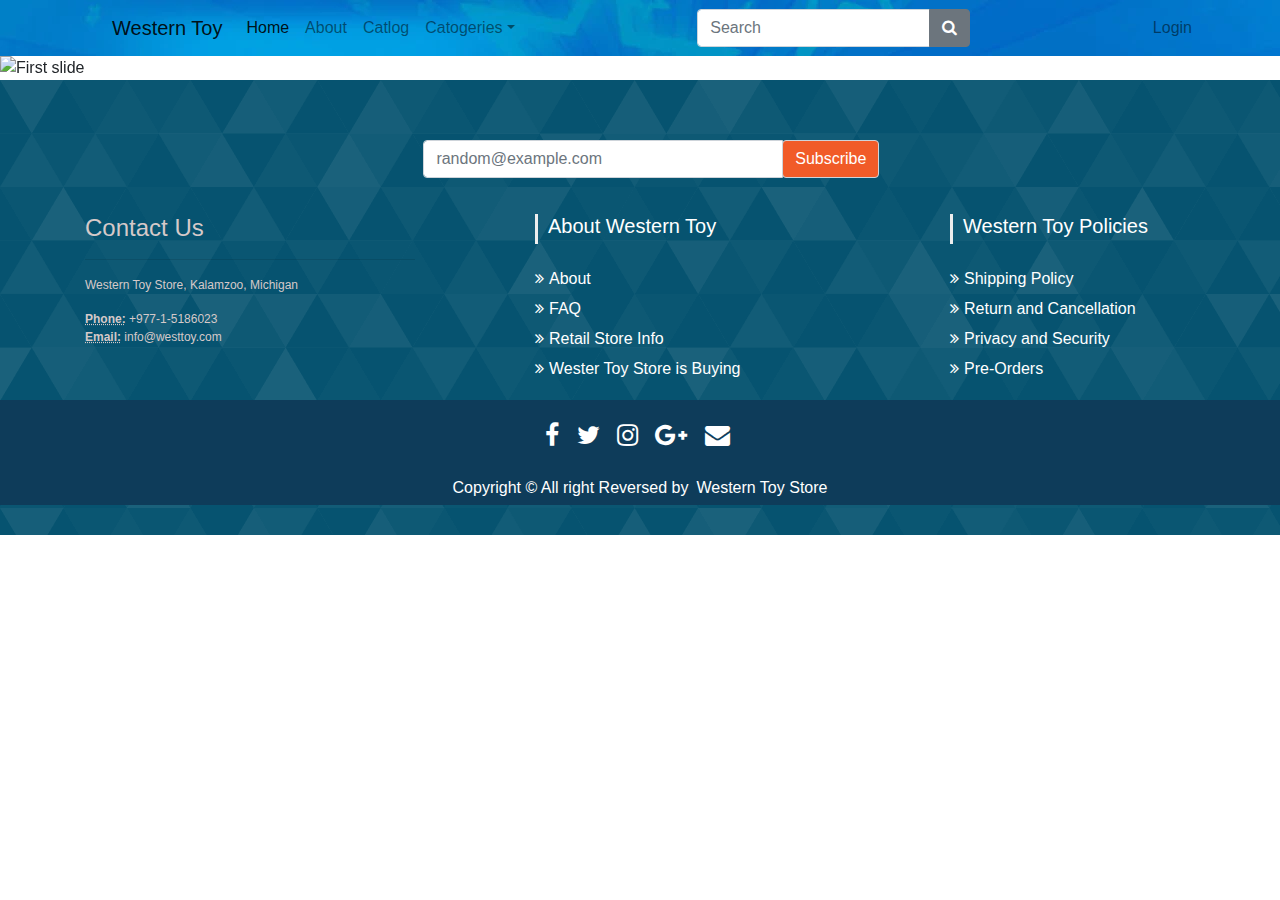
==== index.html @ 8192827e "First_fix" ====
<!DOCTYPE html>
<html>

<head>
	<title></title>
	<meta charset="utf-8">
	<meta name="viewport" content="width=device-width, initial-scale=1">
	<link rel="stylesheet" href="main.css">
	<link rel="stylesheet" href="Add_ons/bootstrap_4_0/css/bootstrap.min.css">
	<link href="https://stackpath.bootstrapcdn.com/font-awesome/4.7.0/css/font-awesome.min.css" rel="stylesheet" integrity="sha384-wvfXpqpZZVQGK6TAh5PVlGOfQNHSoD2xbE+QkPxCAFlNEevoEH3Sl0sibVcOQVnN" crossorigin="anonymous">

</head>

<body>
	<nav class="navbar navbar-expand-md navbar-light bg-light">
	    <a href="#" class="navbar-brand">Western Toy</a>
	    <button type="button" class="navbar-toggler" data-toggle="collapse" data-target="#navbarCollapse">
	        <span class="navbar-toggler-icon"></span>
	    </button>

	    <div class="collapse navbar-collapse justify-content-between" id="navbarCollapse">
	        <div class="navbar-nav">
	            <a href="#" class="nav-item nav-link active">Home</a>
	            <a href="#" class="nav-item nav-link">About</a>
	            <a href="#" class="nav-item nav-link">Catlog</a>
	            <div class="nav-item dropdown">
	                <a href="#" class="nav-link dropdown-toggle" data-toggle="dropdown">Catogeries</a>
	                <div class="dropdown-menu">
	                    <a href="#" class="dropdown-item">Action Figures and Accessories</a>
	                    <a href="#" class="dropdown-item">Arts and Crafts</a>
	                    <a href="#" class="dropdown-item">Outdoor Toys</a>
	                    <a href="#" class="dropdown-item">Puzzels</a>
	                </div>
	            </div>
	        </div>
	        <form class="form-inline">
	            <div class="input-group">                    
	                <input type="text" class="form-control" placeholder="Search">
	                <div class="input-group-append">
	                    <button type="button" class="btn btn-secondary"><i class="fa fa-search"></i></button>
	                </div>
	            </div>
	        </form>
	        <div class="navbar-nav">
	            <a href="#" class="nav-item nav-link">Login</a>
	        </div>
	    </div>
	</nav>

	<div id="carouselExampleControls" class="carousel slide" data-ride="carousel">
	  <div class="carousel-inner">
	    <div class="carousel-item active">
	      <img class="d-block w-100" src="..." alt="First slide">
	    </div>
	    <div class="carousel-item">
	      <img class="d-block w-100" src="..." alt="Second slide">
	    </div>
	    <div class="carousel-item">
	      <img class="d-block w-100" src="..." alt="Third slide">
	    </div>
	  </div>
	  <a class="carousel-control-prev" href="#carouselExampleControls" role="button" data-slide="prev">
	    <span class="carousel-control-prev-icon" aria-hidden="true"></span>
	    <span class="sr-only">Previous</span>
	  </a>
	  <a class="carousel-control-next" href="#carouselExampleControls" role="button" data-slide="next">
	    <span class="carousel-control-next-icon" aria-hidden="true"></span>
	    <span class="sr-only">Next</span>
	  </a>
	</div>



	<section id="footer">
      <div class="container">
      <div class="row" style="margin-bottom: 20px;" >
          <div class="input-group mb-3" style="width: 40%; margin-left: 31%;">
            <input type="text" class="form-control" placeholder="random@example.com" aria-label="Recipient's username" aria-describedby="basic-addon2">
            <div class="input-group-append">
              <a href="javascript:void(0);" style="text-decoration: none;"><span class="input-group-text" id="basic-addon2" style="background-color: #f15b28; color: white;">Subscribe</span></a>
            </div>
          </div>
        </div>

        <div class="row text-center text-xs-center text-sm-left text-md-left">

          <div class="col-xs-12 col-sm-4 col-md-4">
            <div class="col_one_third">
                <div class="widget clearfix">
                    <h4>Contact Us</h4>
                    <hr>
                    <div>
                      <address>Western Toy Store, Kalamzoo, Michigan</address>
                      <abbr title="Phone Number"><strong>Phone:</strong></abbr>
                      +977-1-5186023                        <br>
                      <abbr title="Email Address"><strong>Email:</strong></abbr>
                      info@westtoy.com                    
                    </div>
                </div>

            </div>
          </div>
          <div class="col-xs-12 col-sm-4 col-md-4">
            <h5 style="margin-left: 20%;">About Western Toy </h5>
            <ul class="list-unstyled quick-links"style="margin-left: 20%;">
              <li><a href="javascript:void();"><i class="fa fa-angle-double-right"></i>About</a></li>
              <li><a href="javascript:void();"><i class="fa fa-angle-double-right"></i>FAQ</a></li>
              <li><a href="javascript:void();"><i class="fa fa-angle-double-right"></i>Retail Store Info</a></li>
              <li><a href="javascript:void();"><i class="fa fa-angle-double-right"></i>Wester Toy Store is Buying</a></li>
            </ul>
          </div>


          <div class="col-xs-12 col-sm-4 col-md-4" >
            <h5 style="margin-left: 30%;">Western Toy Policies</h5>
            <ul class="list-unstyled quick-links" style="margin-left: 30%;">
              <li><a href="javascript:void();"><i class="fa fa-angle-double-right"></i>Shipping Policy</a></li>
              <li><a href="javascript:void();"><i class="fa fa-angle-double-right"></i>Return and Cancellation</a></li>
              <li><a href="javascript:void();"><i class="fa fa-angle-double-right"></i>Privacy and Security</a></li>
              <li><a href="javascript:void();"><i class="fa fa-angle-double-right"></i>Pre-Orders</a></li>
            </ul>
          </div>

        </div>
      </div>
      <div class="Footer-logo">
          <div class="row">
            <div class="col-xs-12 col-sm-12 col-md-12 mt-2 mt-sm-5" style="margin-top: 20px !important;">
              <ul class="list-unstyled list-inline social text-center">
                <li class="list-inline-item"><a href="javascript:void();"><i class="fa fa-facebook"></i></a></li>
                <li class="list-inline-item"><a href="javascript:void();"><i class="fa fa-twitter"></i></a></li>
                <li class="list-inline-item"><a href="javascript:void();"><i class="fa fa-instagram"></i></a></li>
                <li class="list-inline-item"><a href="javascript:void();"><i class="fa fa-google-plus"></i></a></li>
                <li class="list-inline-item"><a href="javascript:void();" target="_blank"><i class="fa fa-envelope"></i></a></li>
              </ul>
            </div>
          </div>  

          <div class="row">
            <div class="col-xs-12 col-sm-12 col-md-12 mt-2 mt-sm-2 text-center text-white">
              <p class="h6">Copyright &copy All right Reversed by<a class="text-green ml-2" href="#" target="_blank">Western Toy Store </a></p>
            </div>
          </div>  
      </div>
    </section>

	<script src="Add_ons/bootstrap_4_0/jquery/jquery.min.js"></script>
	<script src="Add_ons/bootstrap_4_0/js/bootstrap.min.js"></script>
	<script src="main.js"></script>
</body>

</html>
---- main.css ----
.body{
	margin-left: : 5em;
	padding-left: : 5em;

}

.navbar{
	background-image: url("img/header.webp");
	padding-left: 7em !important;
	padding-right: 5em !important;
}

#Searchp:hover{
	color: #fff;
    background-color: blue !important;
    border-color: blue !important;
}



/* Footer */
/*@import url('https://maxcdn.bootstrapcdn.com/font-awesome/4.7.0/css/font-awesome.min.css');*/
section {
    padding: 60px 0 30px 0;

}

section .section-title {
    text-align: center;
    color: #007b5e;
    margin-bottom: 50px;
    text-transform: uppercase;
}
#footer {
    /*background: #114b71 !important;*/
    background-image: url("img/formbg.gif") !important ;
}
#footer h5{
  padding-left: 10px;
  border-left: 3px solid #eeeeee;
  padding-bottom: 6px;
  margin-bottom: 20px;
  color:#ffffff;
}
#footer a {
    color: #ffffff;
    text-decoration: none !important;
    background-color: transparent;
    -webkit-text-decoration-skip: objects;
}
#footer ul.social li{
  padding: 3px 0;
}
#footer ul.social li a i {
  margin-right: 5px;
  font-size:25px;
/*  -webkit-transition: .5s all ease;
  -moz-transition: .5s all ease;*/
  transition: .35s all ease;
}
#footer ul.social li:hover a i {
  font-size:30px;
  margin-top:-10px;
}
#footer ul.social li a,
#footer ul.quick-links li a{
  color:#ffffff;
}
#footer ul.social li a:hover{
  color:#eeeeee;
}
#footer ul.quick-links li{
  padding: 3px 0;
  -webkit-transition: .5s all ease;
  -moz-transition: .5s all ease;
  transition: .5s all ease;
}
#footer ul.quick-links li:hover{
  padding: 3px 0;
  margin-left:5px;
  font-weight:700;
}
#footer ul.quick-links li a i{
  margin-right: 5px;
}
#footer ul.quick-links li:hover a i {
    font-weight: 700;
}

@media (max-width:767px){
  #footer h5 {
    padding-left: 0;
    border-left: transparent;
    padding-bottom: 0px;
    margin-bottom: 10px;
}
}

.col_one_third{
  margin-right: 20px;
  color: #d5c9c9;
  font-size: 12px;
}

.Footer-logo{
  background-color: #0e3c5a;
}


.footer > h4 {
    margin-bottom: 25px;
    font-size: 15px;
    font-weight: 600;
    letter-spacing: 2px;
    text-transform: uppercase;
    color: #fff;
}

/* END FOOTER*/
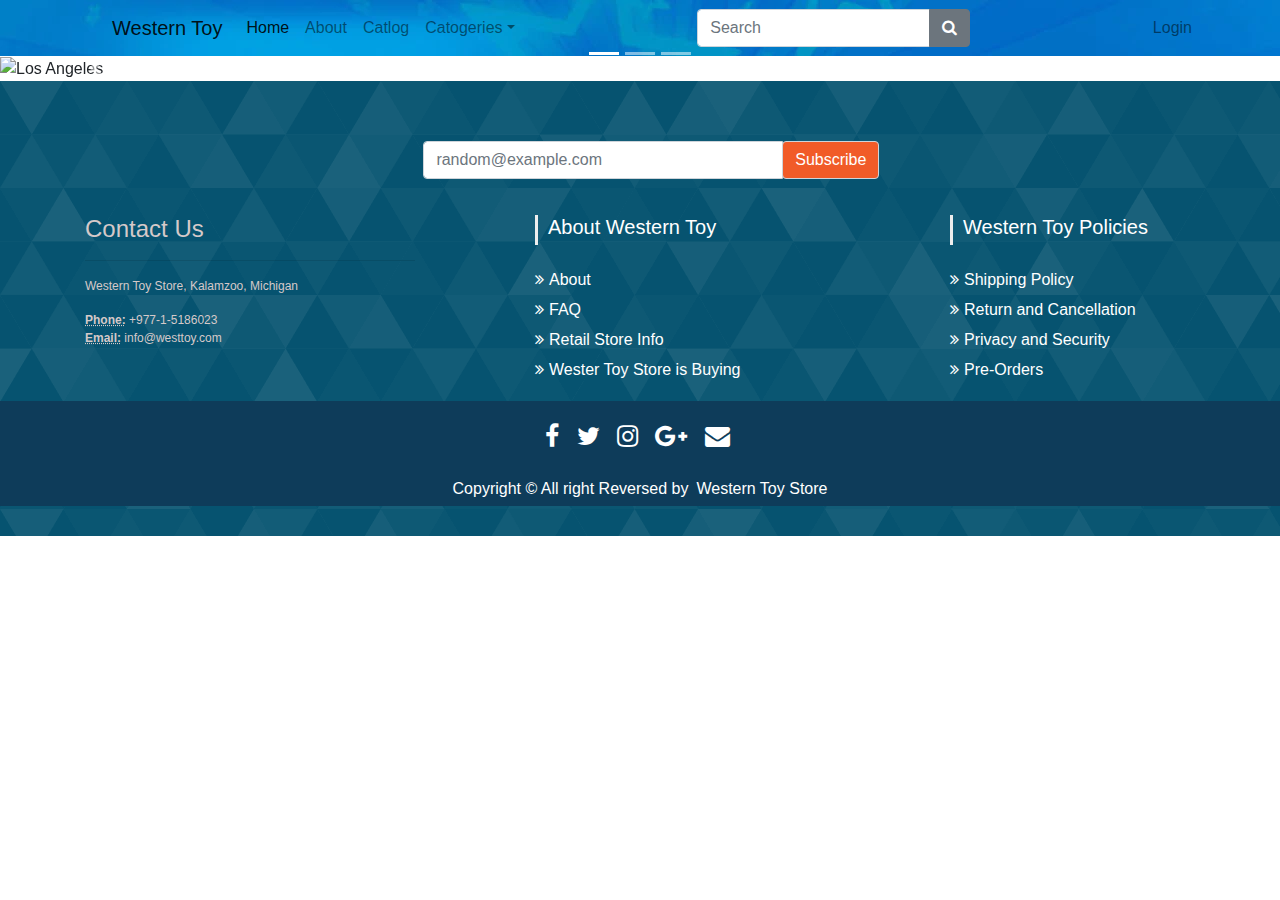
==== commit 5d71872e: "bgfix" ====
--- a/index.html
+++ b/index.html
@@ -7,11 +7,13 @@
 	<meta name="viewport" content="width=device-width, initial-scale=1">
 	<link rel="stylesheet" href="main.css">
 	<link rel="stylesheet" href="Add_ons/bootstrap_4_0/css/bootstrap.min.css">
+	<script src="https://cdnjs.cloudflare.com/ajax/libs/popper.js/1.14.7/umd/popper.min.js"></script>
 	<link href="https://stackpath.bootstrapcdn.com/font-awesome/4.7.0/css/font-awesome.min.css" rel="stylesheet" integrity="sha384-wvfXpqpZZVQGK6TAh5PVlGOfQNHSoD2xbE+QkPxCAFlNEevoEH3Sl0sibVcOQVnN" crossorigin="anonymous">
 
 </head>
 
 <body>
+	<!--Nav bar begin-->
 	<nav class="navbar navbar-expand-md navbar-light bg-light">
 	    <a href="#" class="navbar-brand">Western Toy</a>
 	    <button type="button" class="navbar-toggler" data-toggle="collapse" data-target="#navbarCollapse">
@@ -47,30 +49,45 @@
 	    </div>
 	</nav>
 
-	<div id="carouselExampleControls" class="carousel slide" data-ride="carousel">
+	<!--Nav bar END-->
+
+	<!-- Carousel BEGIN -->
+
+	<div id="demo" class="carousel slide" data-ride="carousel">
+
+	  <!-- Indicators -->
+	  <ul class="carousel-indicators">
+	    <li data-target="#demo" data-slide-to="0" class="active"></li>
+	    <li data-target="#demo" data-slide-to="1"></li>
+	    <li data-target="#demo" data-slide-to="2"></li>
+	  </ul>
+	  
+	  <!-- The slideshow -->
 	  <div class="carousel-inner">
 	    <div class="carousel-item active">
-	      <img class="d-block w-100" src="..." alt="First slide">
+	      <img src="img/crou_toy1.jpg" alt="Los Angeles" width="1100" height="500">
 	    </div>
 	    <div class="carousel-item">
-	      <img class="d-block w-100" src="..." alt="Second slide">
+	      <img src="img/crou_toy2.jpg" alt="Chicago" width="1100" height="500">
 	    </div>
 	    <div class="carousel-item">
-	      <img class="d-block w-100" src="..." alt="Third slide">
+	      <img src="img/crou_toy3.jpg" alt="New York" width="1100" height="500">
 	    </div>
 	  </div>
-	  <a class="carousel-control-prev" href="#carouselExampleControls" role="button" data-slide="prev">
-	    <span class="carousel-control-prev-icon" aria-hidden="true"></span>
-	    <span class="sr-only">Previous</span>
+	  
+	  <!-- Left and right controls -->
+	  <a class="carousel-control-prev" href="#demo" data-slide="prev">
+	    <span class="carousel-control-prev-icon"></span>
 	  </a>
-	  <a class="carousel-control-next" href="#carouselExampleControls" role="button" data-slide="next">
-	    <span class="carousel-control-next-icon" aria-hidden="true"></span>
-	    <span class="sr-only">Next</span>
+	  <a class="carousel-control-next" href="#demo" data-slide="next">
+	    <span class="carousel-control-next-icon"></span>
 	  </a>
 	</div>
 
+	<!-- Carousel END -->
 
 
+	<!--Footer begin-->
 	<section id="footer">
       <div class="container">
       <div class="row" style="margin-bottom: 20px;" >
@@ -144,6 +161,9 @@
       </div>
     </section>
 
+    <!-- Footer END -->
+    <!-- -->
+
 	<script src="Add_ons/bootstrap_4_0/jquery/jquery.min.js"></script>
 	<script src="Add_ons/bootstrap_4_0/js/bootstrap.min.js"></script>
 	<script src="main.js"></script>
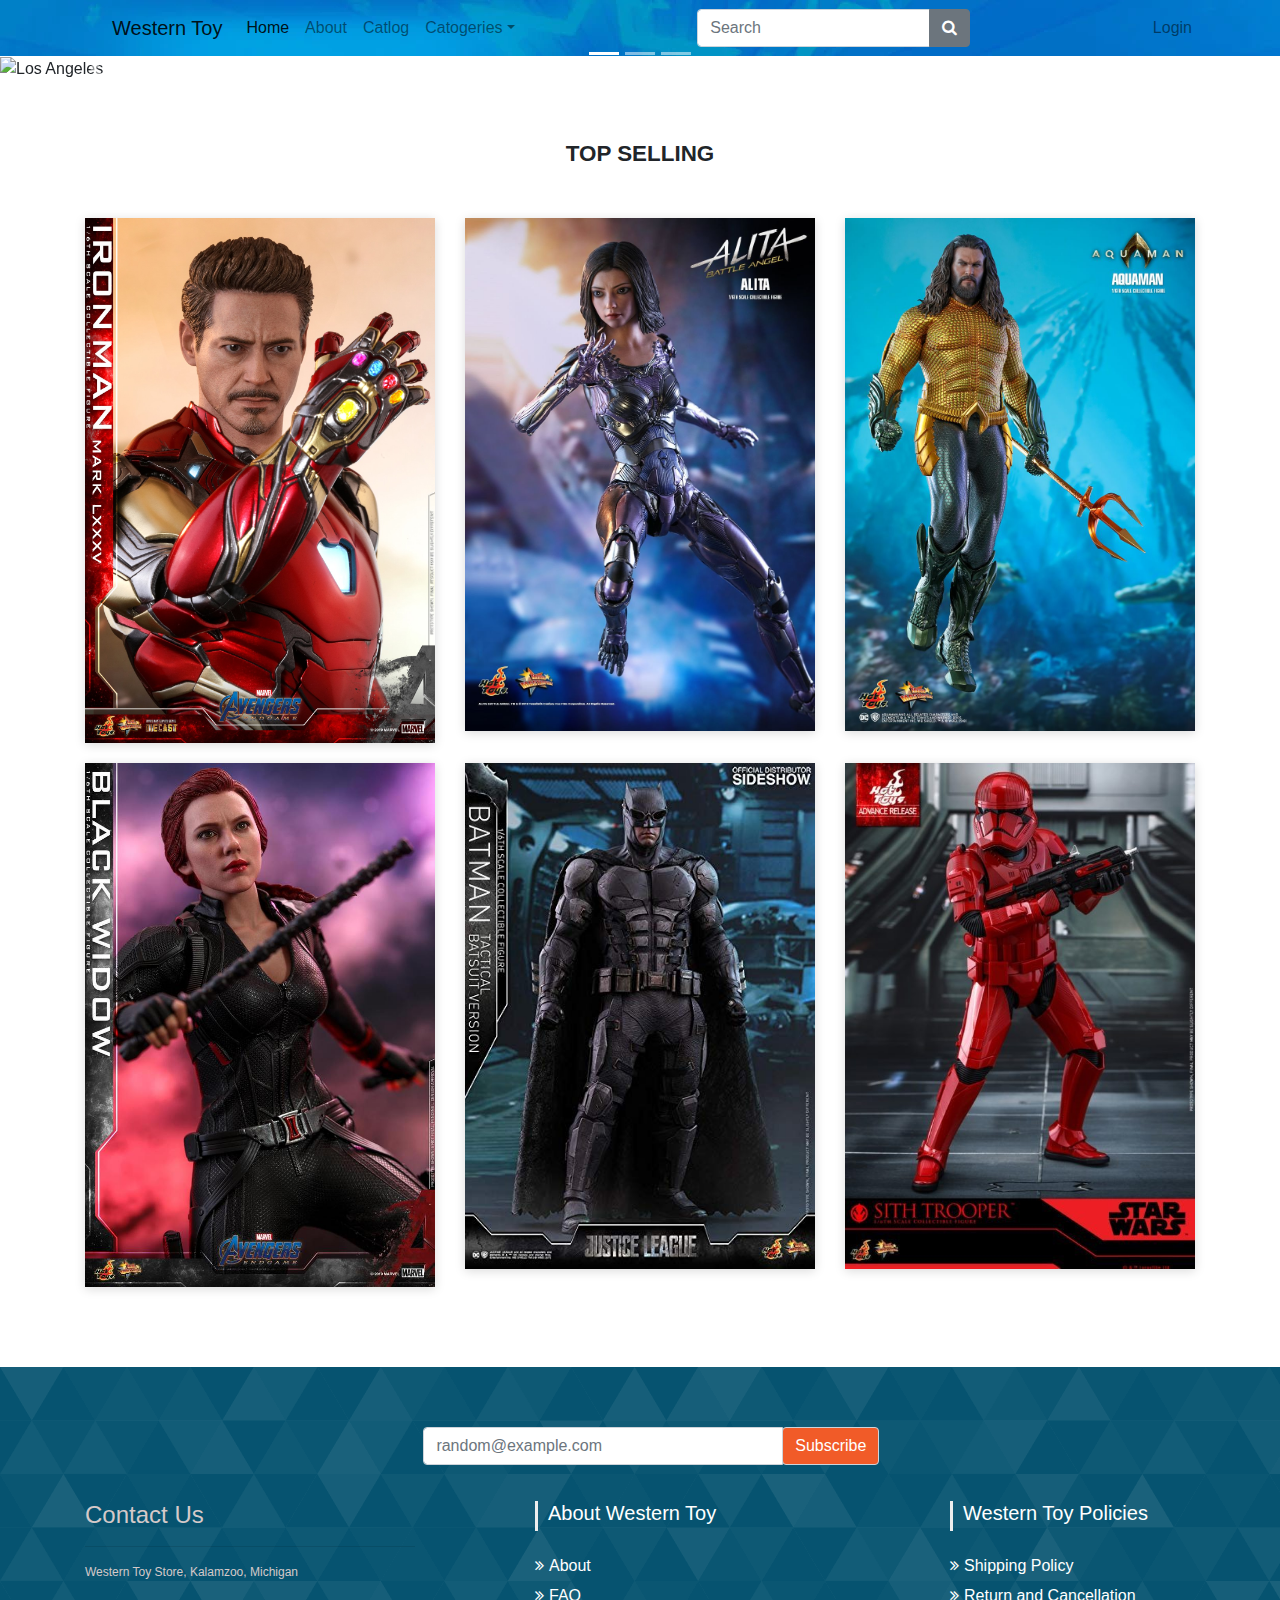
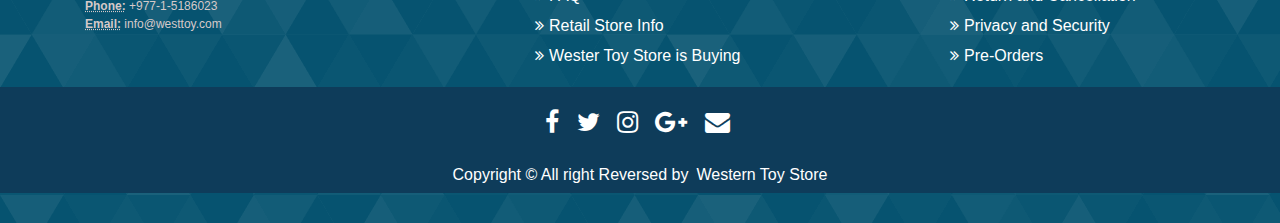
==== commit 5fd4bc20: "Checkout" ====
--- a/index.html
+++ b/index.html
@@ -53,38 +53,89 @@
 
 	<!-- Carousel BEGIN -->
 
-	<div id="demo" class="carousel slide" data-ride="carousel">
+	<div id="crou_main" class="carousel slide" data-ride="carousel">
 
 	  <!-- Indicators -->
 	  <ul class="carousel-indicators">
-	    <li data-target="#demo" data-slide-to="0" class="active"></li>
-	    <li data-target="#demo" data-slide-to="1"></li>
-	    <li data-target="#demo" data-slide-to="2"></li>
+	    <li data-target="#crou_main" data-slide-to="0" class="active"></li>
+	    <li data-target="#crou_main" data-slide-to="1"></li>
+	    <li data-target="#crou_main" data-slide-to="2"></li>
 	  </ul>
 	  
 	  <!-- The slideshow -->
 	  <div class="carousel-inner">
 	    <div class="carousel-item active">
-	      <img src="img/crou_toy1.jpg" alt="Los Angeles" width="1100" height="500">
+	      <img src="img/crou_toy1.jpg" alt="Los Angeles">
 	    </div>
 	    <div class="carousel-item">
-	      <img src="img/crou_toy2.jpg" alt="Chicago" width="1100" height="500">
+	      <img src="img/crou_toy2.jpg" alt="Chicago">
 	    </div>
 	    <div class="carousel-item">
-	      <img src="img/crou_toy3.jpg" alt="New York" width="1100" height="500">
+	      <img src="img/crou_toy3.jpg" alt="New York" >
 	    </div>
 	  </div>
 	  
 	  <!-- Left and right controls -->
-	  <a class="carousel-control-prev" href="#demo" data-slide="prev">
+	  <a class="carousel-control-prev" href="#crou_main" data-slide="prev">
 	    <span class="carousel-control-prev-icon"></span>
 	  </a>
-	  <a class="carousel-control-next" href="#demo" data-slide="next">
+	  <a class="carousel-control-next" href="#crou_main" data-slide="next">
 	    <span class="carousel-control-next-icon"></span>
 	  </a>
 	</div>
 
 	<!-- Carousel END -->
+
+	<!--lightbox BEGIN -->
+
+	<section class="gallery-block grid-gallery">
+        <div class="container">
+
+            <div class="heading">
+                <h2>TOP SELLING</h2>
+            </div>
+
+            <div class="row">
+                <div class="col-md-6 col-lg-4 item">
+                    <a class="lightbox" href="#">
+                        <img class="img-fluid image scale-on-hover" src="img/image1.jpg">
+                    </a>
+                </div>
+                <div class="col-md-6 col-lg-4 item">
+                    <a class="lightbox" href="#">
+                        <img class="img-fluid image scale-on-hover" src="img/image2.jpg">
+                    </a>
+                </div>
+                <div class="col-md-6 col-lg-4 item">
+                    <a class="lightbox" href="#">
+                        <img class="img-fluid image scale-on-hover" src="img/image3.jpg">
+
+                        <div class="middle">
+				   			            <button type="button" class="btn btn-primary">Buy Now</button>
+					               </div>
+                    </a>
+
+                </div>
+                <div class="col-md-6 col-lg-4 item">
+                    <a class="lightbox" href="#">
+                        <img class="img-fluid image scale-on-hover" src="img/image4.jpg">
+                    </a>
+                </div>
+                <div class="col-md-6 col-lg-4 item">
+                    <a class="lightbox" href="#">
+                        <img class="img-fluid image scale-on-hover" src="img/image5.jpg">
+                    </a>
+                </div>
+                <div class="col-md-6 col-lg-4 item">
+                    <a class="lightbox" href="#">
+                        <img class="img-fluid image scale-on-hover" src="img/image6.jpg">
+                    </a>
+                </div>
+
+            </div>
+        </div>
+	</section>
+	<!--lightbox END -->
 
 
 	<!--Footer begin-->
@@ -120,10 +171,10 @@
           <div class="col-xs-12 col-sm-4 col-md-4">
             <h5 style="margin-left: 20%;">About Western Toy </h5>
             <ul class="list-unstyled quick-links"style="margin-left: 20%;">
-              <li><a href="javascript:void();"><i class="fa fa-angle-double-right"></i>About</a></li>
-              <li><a href="javascript:void();"><i class="fa fa-angle-double-right"></i>FAQ</a></li>
-              <li><a href="javascript:void();"><i class="fa fa-angle-double-right"></i>Retail Store Info</a></li>
-              <li><a href="javascript:void();"><i class="fa fa-angle-double-right"></i>Wester Toy Store is Buying</a></li>
+              <li><a href="#"><i class="fa fa-angle-double-right"></i>About</a></li>
+              <li><a href="#"><i class="fa fa-angle-double-right"></i>FAQ</a></li>
+              <li><a href="#"><i class="fa fa-angle-double-right"></i>Retail Store Info</a></li>
+              <li><a href="#"><i class="fa fa-angle-double-right"></i>Wester Toy Store is Buying</a></li>
             </ul>
           </div>
 
@@ -131,10 +182,10 @@
           <div class="col-xs-12 col-sm-4 col-md-4" >
             <h5 style="margin-left: 30%;">Western Toy Policies</h5>
             <ul class="list-unstyled quick-links" style="margin-left: 30%;">
-              <li><a href="javascript:void();"><i class="fa fa-angle-double-right"></i>Shipping Policy</a></li>
-              <li><a href="javascript:void();"><i class="fa fa-angle-double-right"></i>Return and Cancellation</a></li>
-              <li><a href="javascript:void();"><i class="fa fa-angle-double-right"></i>Privacy and Security</a></li>
-              <li><a href="javascript:void();"><i class="fa fa-angle-double-right"></i>Pre-Orders</a></li>
+              <li><a href="#"><i class="fa fa-angle-double-right"></i>Shipping Policy</a></li>
+              <li><a href="#"><i class="fa fa-angle-double-right"></i>Return and Cancellation</a></li>
+              <li><a href="#"><i class="fa fa-angle-double-right"></i>Privacy and Security</a></li>
+              <li><a href="#"><i class="fa fa-angle-double-right"></i>Pre-Orders</a></li>
             </ul>
           </div>
 
@@ -144,11 +195,11 @@
           <div class="row">
             <div class="col-xs-12 col-sm-12 col-md-12 mt-2 mt-sm-5" style="margin-top: 20px !important;">
               <ul class="list-unstyled list-inline social text-center">
-                <li class="list-inline-item"><a href="javascript:void();"><i class="fa fa-facebook"></i></a></li>
-                <li class="list-inline-item"><a href="javascript:void();"><i class="fa fa-twitter"></i></a></li>
-                <li class="list-inline-item"><a href="javascript:void();"><i class="fa fa-instagram"></i></a></li>
-                <li class="list-inline-item"><a href="javascript:void();"><i class="fa fa-google-plus"></i></a></li>
-                <li class="list-inline-item"><a href="javascript:void();" target="_blank"><i class="fa fa-envelope"></i></a></li>
+                <li class="list-inline-item"><a href="#"><i class="fa fa-facebook"></i></a></li>
+                <li class="list-inline-item"><a href="#"><i class="fa fa-twitter"></i></a></li>
+                <li class="list-inline-item"><a href="#"><i class="fa fa-instagram"></i></a></li>
+                <li class="list-inline-item"><a href="#"><i class="fa fa-google-plus"></i></a></li>
+                <li class="list-inline-item"><a href="#" target="_blank"><i class="fa fa-envelope"></i></a></li>
               </ul>
             </div>
           </div>  
--- a/main.css
+++ b/main.css
@@ -1,6 +1,8 @@
 .body{
-	margin-left: : 5em;
-	padding-left: : 5em;
+	padding-left: 7em !important;
+	padding-right: 5em !important;
+	font-family: "Asap", sans-serif;
+	font-size:16px;
 
 }
 
@@ -16,7 +18,77 @@
     border-color: blue !important;
 }
 
+#crou_main{
+	height: 50%;
+}
 
+.carousel-inner img {
+  width: 100%;
+  height: 100%;
+}
+
+
+/*Lightbox BEGIN */
+
+.gallery-block.grid-gallery{
+  padding-bottom: 60px;
+  padding-top: 60px;
+}
+
+.gallery-block.grid-gallery .heading{
+    margin-bottom: 50px;
+    text-align: center;
+}
+
+.gallery-block.grid-gallery .heading h2{
+    font-weight: bold;
+    font-size: 1.4rem;
+    text-transform: uppercase;
+}
+
+.gallery-block.grid-gallery a:hover img{
+  opacity: 0.3;
+}
+
+
+.middle {
+  transition: .5s ease;
+  opacity: 0;
+  position: absolute;
+  top: 50%;
+  left: 50%;
+  transform: translate(-50%, -50%);
+  -ms-transform: translate(-50%, -50%);
+  text-align: center;
+}
+
+.gallery-block.grid-gallery a:hover .middle{
+  opacity: 1;
+}
+
+
+.gallery-block.grid-gallery .item img{
+  box-shadow: 0px 2px 10px rgba(0, 0, 0, 0.15);
+  transition: 0.4s;
+  backface-visibility: hidden;
+}
+
+.gallery-block.grid-gallery .item{
+  margin-bottom: 20px;
+}
+
+@media (min-width: 576px) {
+
+	.gallery-block.grid-gallery .scale-on-hover:hover{
+		transform: scale(1.05);
+		box-shadow: 0px 10px 10px rgba(0, 0, 0, 0.15) !important;
+	}
+
+
+}
+
+
+/*Lightbox END */
 
 /* Footer */
 /*@import url('https://maxcdn.bootstrapcdn.com/font-awesome/4.7.0/css/font-awesome.min.css');*/
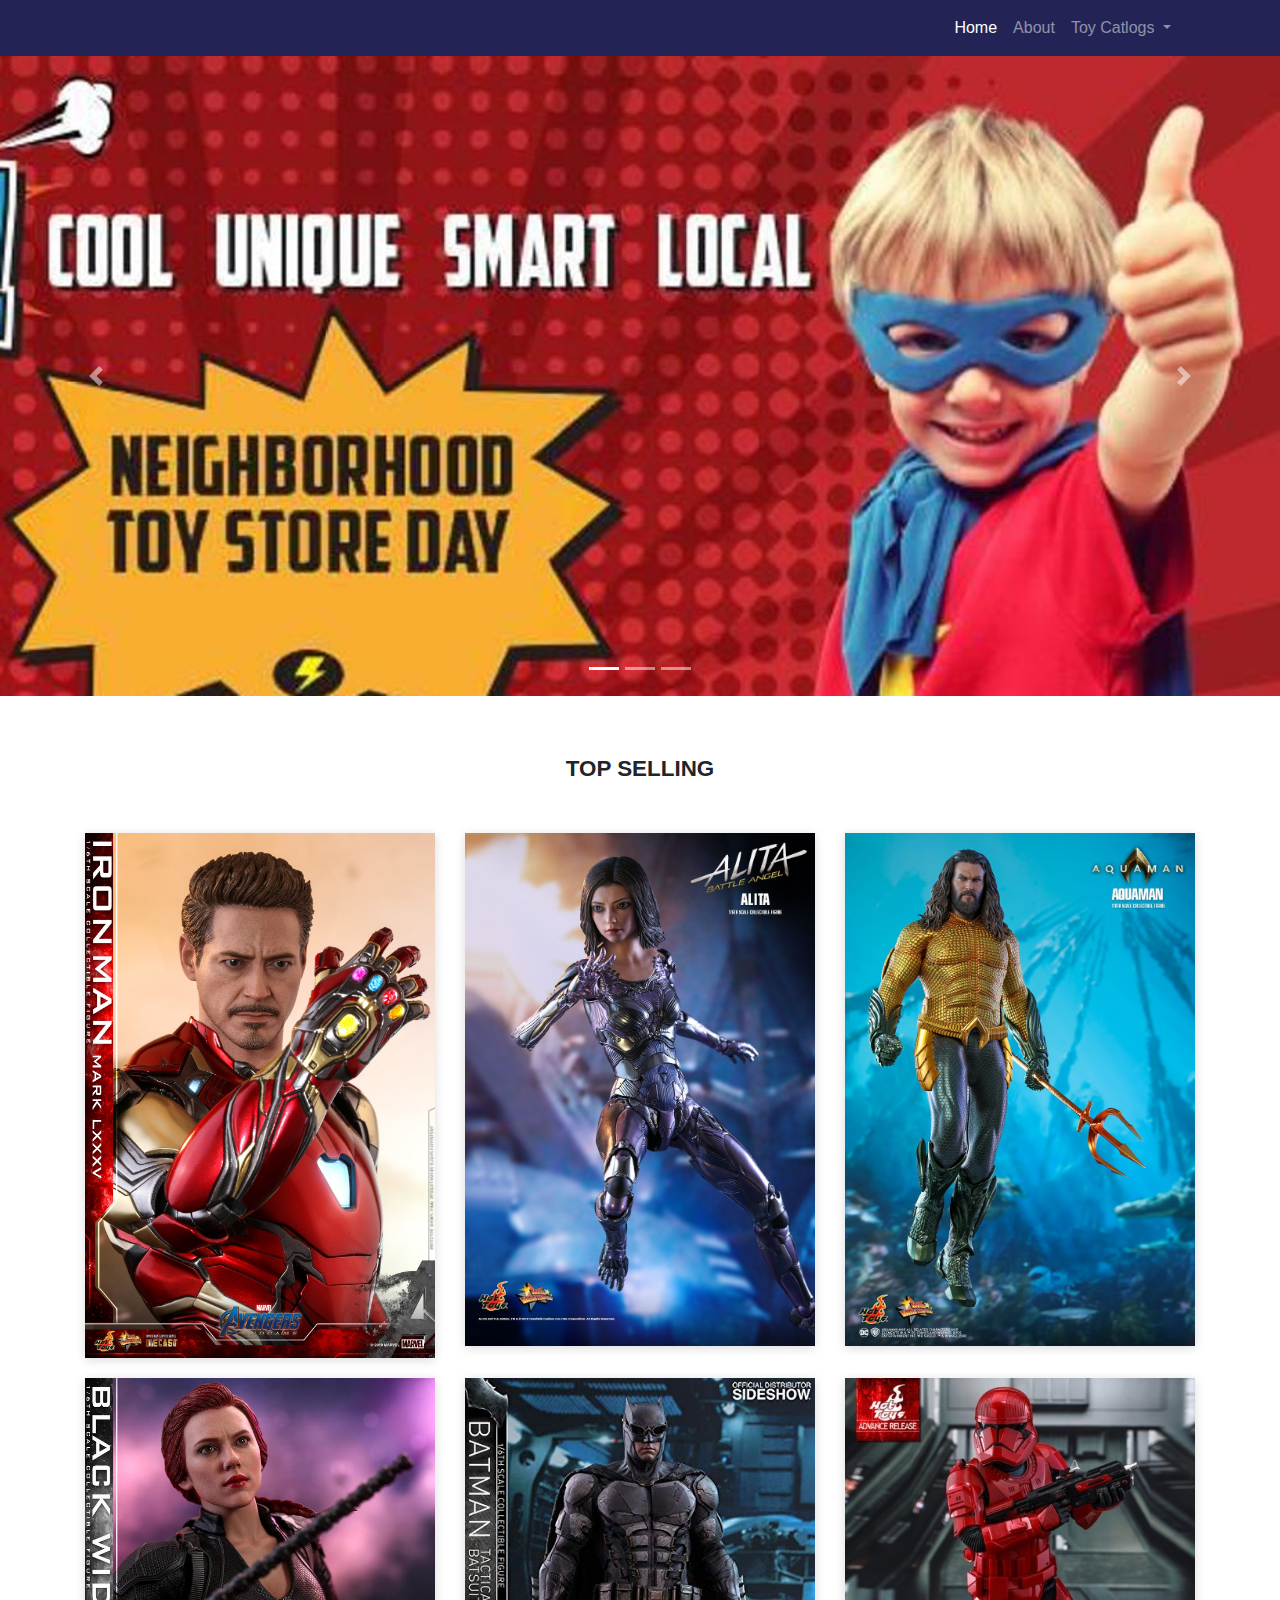
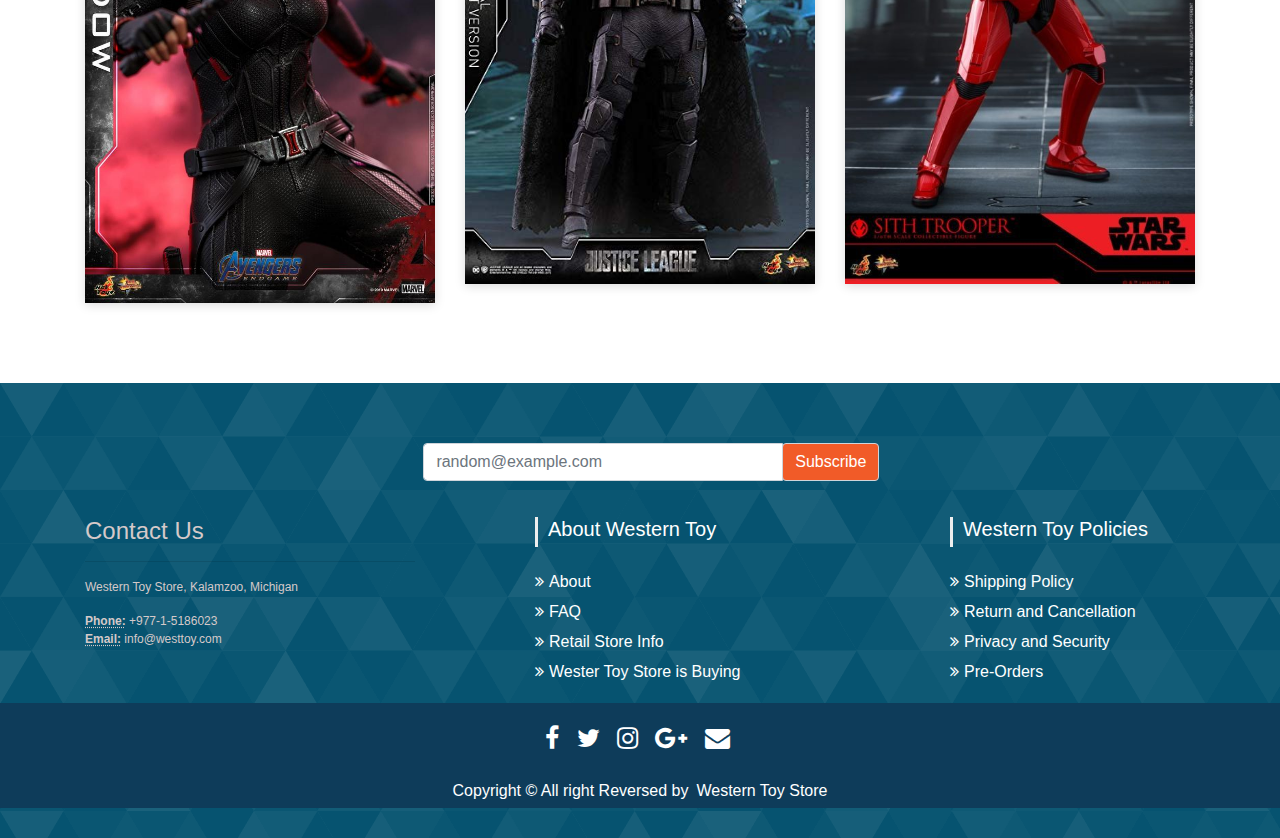
==== commit 95fac120: "nav-cont" ====
--- a/index.html
+++ b/index.html
@@ -14,40 +14,43 @@
 
 <body>
 	<!--Nav bar begin-->
-	<nav class="navbar navbar-expand-md navbar-light bg-light">
-	    <a href="#" class="navbar-brand">Western Toy</a>
-	    <button type="button" class="navbar-toggler" data-toggle="collapse" data-target="#navbarCollapse">
-	        <span class="navbar-toggler-icon"></span>
-	    </button>
-
-	    <div class="collapse navbar-collapse justify-content-between" id="navbarCollapse">
-	        <div class="navbar-nav">
-	            <a href="#" class="nav-item nav-link active">Home</a>
-	            <a href="#" class="nav-item nav-link">About</a>
-	            <a href="#" class="nav-item nav-link">Catlog</a>
-	            <div class="nav-item dropdown">
-	                <a href="#" class="nav-link dropdown-toggle" data-toggle="dropdown">Catogeries</a>
-	                <div class="dropdown-menu">
-	                    <a href="#" class="dropdown-item">Action Figures and Accessories</a>
-	                    <a href="#" class="dropdown-item">Arts and Crafts</a>
-	                    <a href="#" class="dropdown-item">Outdoor Toys</a>
-	                    <a href="#" class="dropdown-item">Puzzels</a>
-	                </div>
-	            </div>
-	        </div>
-	        <form class="form-inline">
-	            <div class="input-group">                    
-	                <input type="text" class="form-control" placeholder="Search">
-	                <div class="input-group-append">
-	                    <button type="button" class="btn btn-secondary"><i class="fa fa-search"></i></button>
-	                </div>
-	            </div>
-	        </form>
-	        <div class="navbar-nav">
-	            <a href="#" class="nav-item nav-link">Login</a>
-	        </div>
-	    </div>
-	</nav>
+	<!-- Navigation -->
+  <nav class="navbar navbar-expand-lg navbar-dark bg-cust static-top">
+    <div class="container">
+      <a class="navbar-brand" href="#">
+            <img src="http://placehold.it/150x50?text=Logo" alt="">
+          </a>
+      <button class="navbar-toggler" type="button" data-toggle="collapse" data-target="#navbarResponsive" aria-controls="navbarResponsive" aria-expanded="false" aria-label="Toggle navigation">
+            <span class="navbar-toggler-icon"></span>
+          </button>
+      <div class="collapse navbar-collapse" id="navbarResponsive">
+        <ul class="navbar-nav ml-auto">
+          <li class="nav-item active">
+            <a class="nav-link" href="#">Home
+                  <span class="sr-only">(current)</span>
+                </a>
+          </li>
+          <li class="nav-item">
+            <a class="nav-link" href="#">About</a>
+          </li>
+
+          <li class="nav-item dropdown">
+            <a class="nav-link dropdown-toggle" href="#" id="navbarDropdown" role="button" data-toggle="dropdown" aria-haspopup="true" aria-expanded="false">
+              Toy Catlogs
+            </a>
+            <div class="dropdown-menu" aria-labelledby="navbarDropdown">
+              <a class="dropdown-item" href="#">Puzzels</a>
+              <a class="dropdown-item" href="#">Action</a>
+            </div>
+          </li>
+
+          <li class="nav-item">
+            <a class="nav-link" href="#"></a>
+          </li>
+        </ul>
+      </div>
+    </div>
+  </nav>
 
 	<!--Nav bar END-->
 
@@ -65,13 +68,13 @@
 	  <!-- The slideshow -->
 	  <div class="carousel-inner">
 	    <div class="carousel-item active">
-	      <img src="img/crou_toy1.jpg" alt="Los Angeles">
+	      <img src="img/main1.jpg" alt="Los Angeles">
 	    </div>
 	    <div class="carousel-item">
-	      <img src="img/crou_toy2.jpg" alt="Chicago">
+	      <img src="img/maiincc.jpg" alt="Chicago">
 	    </div>
 	    <div class="carousel-item">
-	      <img src="img/crou_toy3.jpg" alt="New York" >
+	      <img src="img/covv.jpg" alt="New York" >
 	    </div>
 	  </div>
 	  
@@ -99,11 +102,21 @@
                 <div class="col-md-6 col-lg-4 item">
                     <a class="lightbox" href="#">
                         <img class="img-fluid image scale-on-hover" src="img/image1.jpg">
+
+                        <div class="middle">
+                            <button type="button" class="btn btn-primary">Buy Now</button>
+                         </div>
+
                     </a>
                 </div>
                 <div class="col-md-6 col-lg-4 item">
                     <a class="lightbox" href="#">
                         <img class="img-fluid image scale-on-hover" src="img/image2.jpg">
+
+                        <div class="middle">
+                            <button type="button" class="btn btn-primary">Buy Now</button>
+                         </div>
+
                     </a>
                 </div>
                 <div class="col-md-6 col-lg-4 item">
@@ -118,17 +131,32 @@
                 </div>
                 <div class="col-md-6 col-lg-4 item">
                     <a class="lightbox" href="#">
-                        <img class="img-fluid image scale-on-hover" src="img/image4.jpg">
-                    </a>
-                </div>
-                <div class="col-md-6 col-lg-4 item">
-                    <a class="lightbox" href="#">
-                        <img class="img-fluid image scale-on-hover" src="img/image5.jpg">
-                    </a>
-                </div>
-                <div class="col-md-6 col-lg-4 item">
-                    <a class="lightbox" href="#">
-                        <img class="img-fluid image scale-on-hover" src="img/image6.jpg">
+                        <img class="img-fluid image scale-on-hover" src="img/image4.jpg" alt="">
+
+                        <div class="middle">
+                            <button type="button" class="btn btn-primary">Buy Now</button>
+                         </div>
+
+                    </a>
+                </div>
+                <div class="col-md-6 col-lg-4 item">
+                    <a class="lightbox" href="#">
+                        <img class="img-fluid image scale-on-hover" src="img/image5.jpg" alt="Batman">
+
+                        <div class="middle">
+                            <button type="button" class="btn btn-primary">Buy Now</button>
+                         </div>
+
+                    </a>
+                </div>
+                <div class="col-md-6 col-lg-4 item">
+                    <a class="lightbox" href="#">
+                        <img class="img-fluid image scale-on-hover" src="img/image6.jpg" alt="Star-trooper">
+
+                        <div class="middle">
+                            <button type="button" class="btn btn-primary">Buy Now</button>
+                         </div>
+                        
                     </a>
                 </div>
 
--- a/main.css
+++ b/main.css
@@ -6,11 +6,13 @@
 
 }
 
-.navbar{
-	background-image: url("img/header.webp");
-	padding-left: 7em !important;
-	padding-right: 5em !important;
+/*Nav-bar BEGIN*/
+.bg-cust{
+  background-color: #01013cdd;
 }
+
+
+/*Nav-bar END*/
 
 #Searchp:hover{
 	color: #fff;
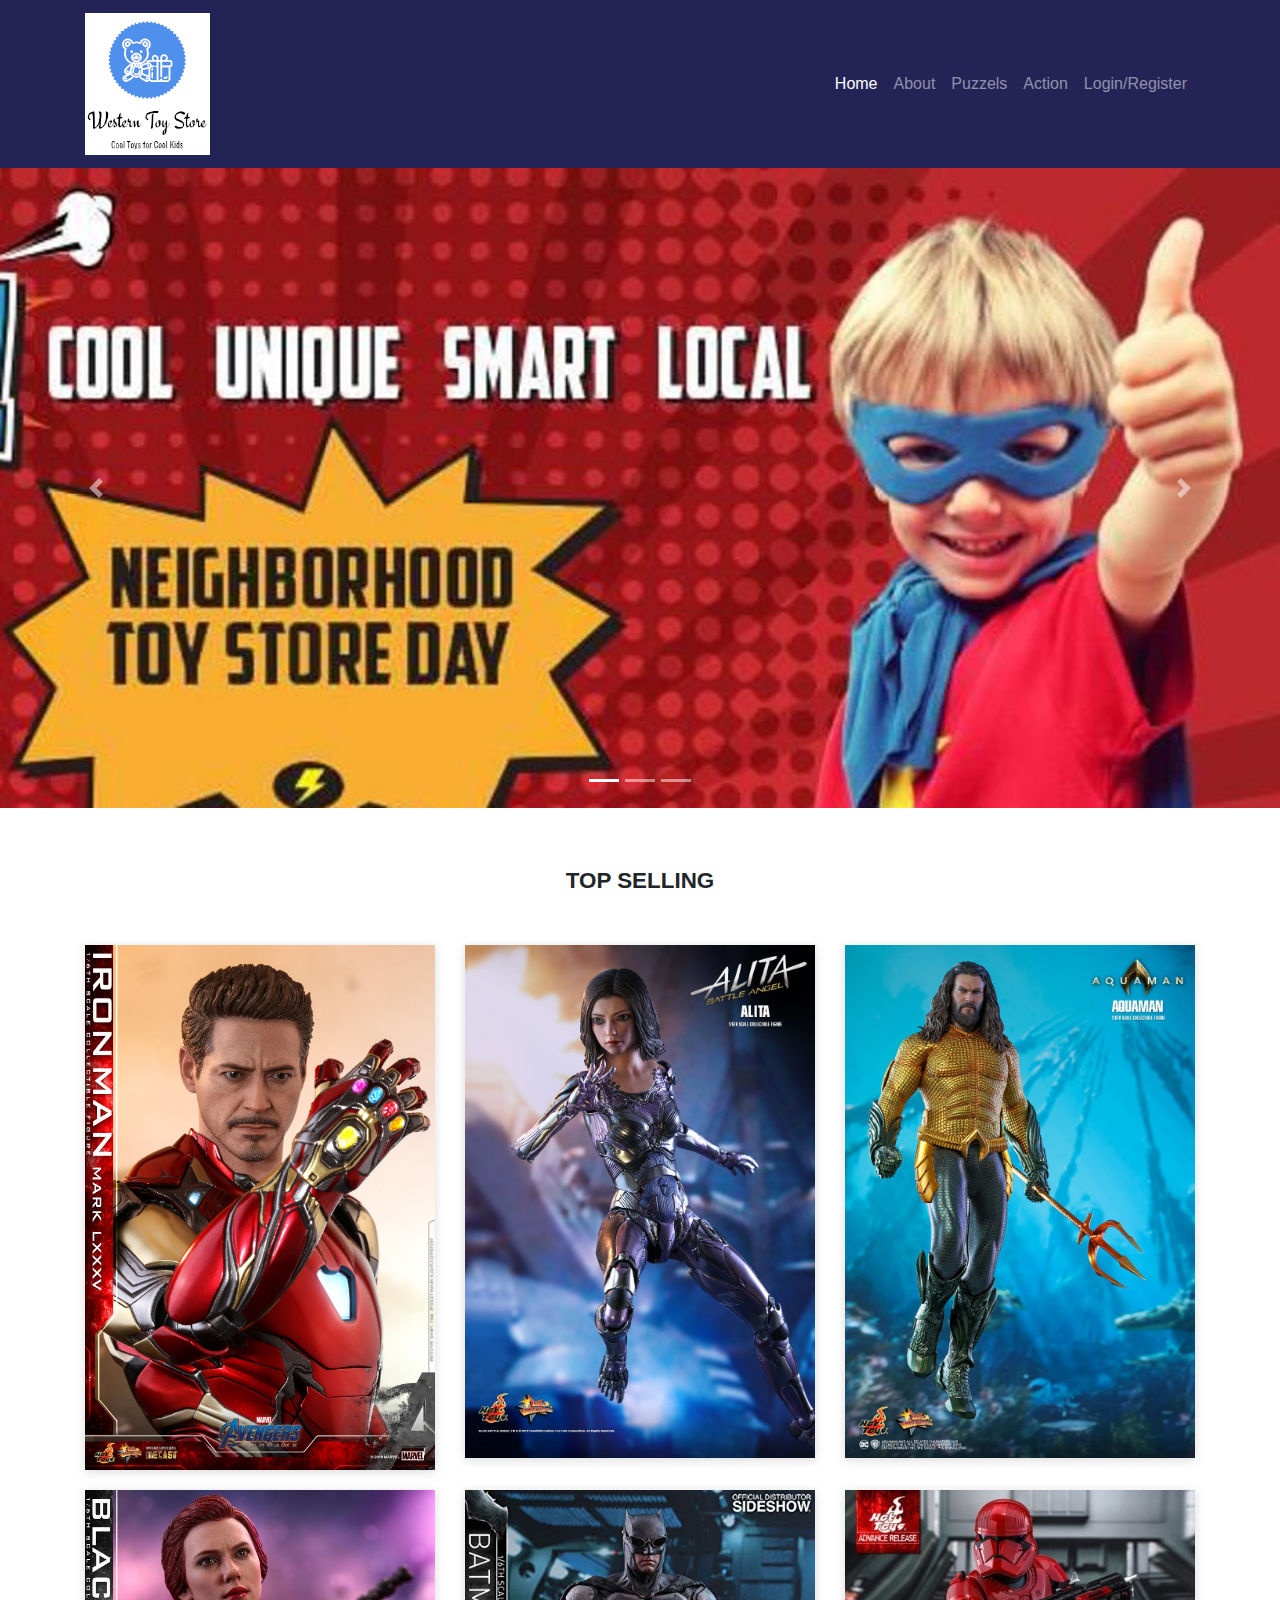
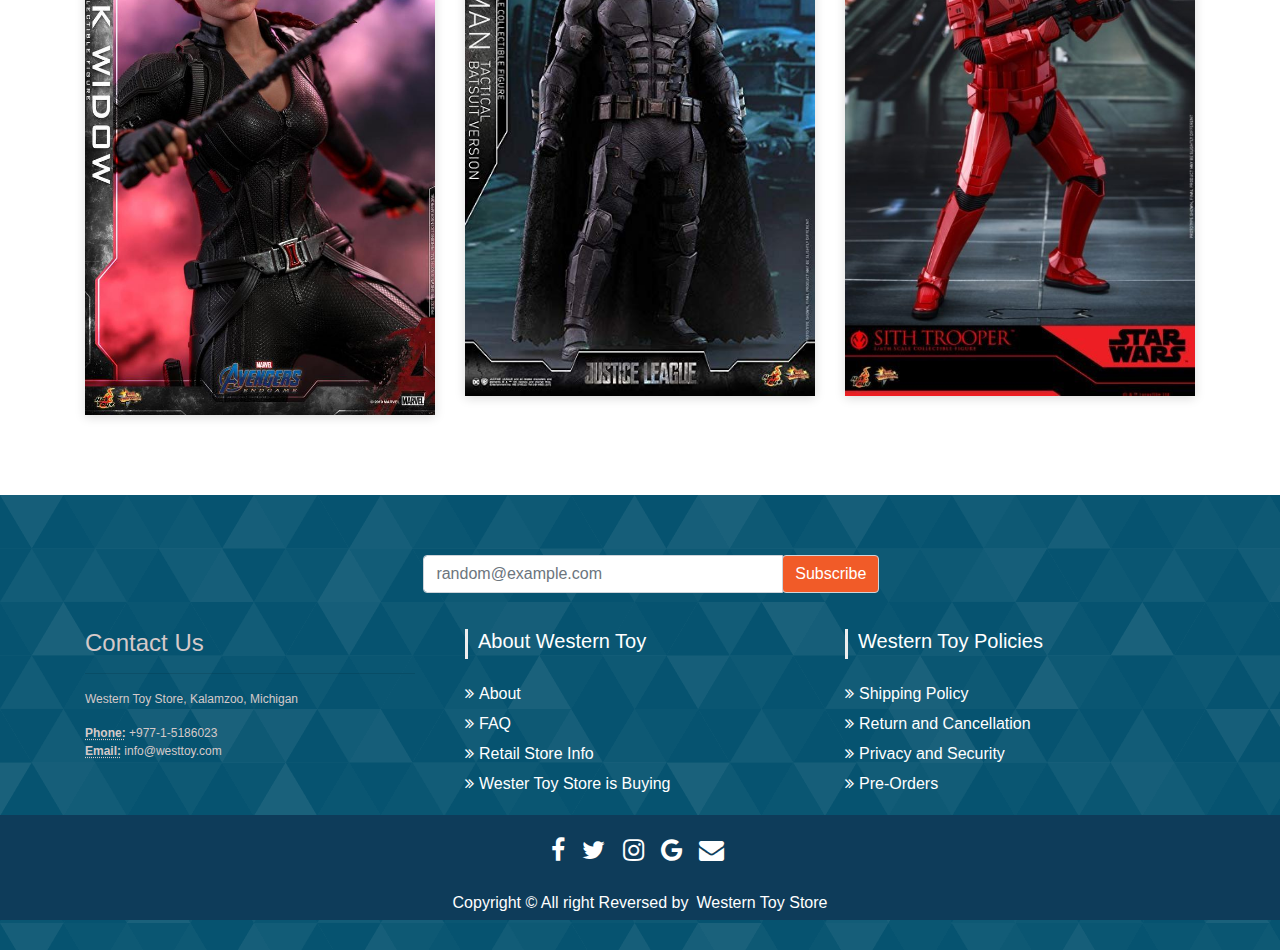
==== commit 8d6654a2: "account" ====
--- a/index.html
+++ b/index.html
@@ -18,34 +18,34 @@
   <nav class="navbar navbar-expand-lg navbar-dark bg-cust static-top">
     <div class="container">
       <a class="navbar-brand" href="#">
-            <img src="http://placehold.it/150x50?text=Logo" alt="">
+            <img src="img/logo.png" alt="logo">
           </a>
       <button class="navbar-toggler" type="button" data-toggle="collapse" data-target="#navbarResponsive" aria-controls="navbarResponsive" aria-expanded="false" aria-label="Toggle navigation">
             <span class="navbar-toggler-icon"></span>
           </button>
       <div class="collapse navbar-collapse" id="navbarResponsive">
         <ul class="navbar-nav ml-auto">
+
           <li class="nav-item active">
             <a class="nav-link" href="#">Home
                   <span class="sr-only">(current)</span>
                 </a>
           </li>
+
           <li class="nav-item">
             <a class="nav-link" href="#">About</a>
           </li>
 
-          <li class="nav-item dropdown">
-            <a class="nav-link dropdown-toggle" href="#" id="navbarDropdown" role="button" data-toggle="dropdown" aria-haspopup="true" aria-expanded="false">
-              Toy Catlogs
-            </a>
-            <div class="dropdown-menu" aria-labelledby="navbarDropdown">
-              <a class="dropdown-item" href="#">Puzzels</a>
-              <a class="dropdown-item" href="#">Action</a>
-            </div>
-          </li>
-
-          <li class="nav-item">
-            <a class="nav-link" href="#"></a>
+          <li class="nav-item">
+            <a class="nav-link" href="#">Puzzels</a>
+          </li>
+
+          <li class="nav-item">
+            <a class="nav-link" href="#">Action</a>
+          </li>
+
+          <li class="nav-item">
+            <a class="nav-link" id="login" href="#">Login/Register</a>
           </li>
         </ul>
       </div>
@@ -196,27 +196,31 @@
 
             </div>
           </div>
-          <div class="col-xs-12 col-sm-4 col-md-4">
-            <h5 style="margin-left: 20%;">About Western Toy </h5>
-            <ul class="list-unstyled quick-links"style="margin-left: 20%;">
+
+          <div class="col-xs-12 col-sm-4 col-md-4" id="break">
+            <div class="in-marg1">
+            <h5 style="">About Western Toy </h5>
+            <ul class="list-unstyled quick-links"style="">
               <li><a href="#"><i class="fa fa-angle-double-right"></i>About</a></li>
               <li><a href="#"><i class="fa fa-angle-double-right"></i>FAQ</a></li>
               <li><a href="#"><i class="fa fa-angle-double-right"></i>Retail Store Info</a></li>
               <li><a href="#"><i class="fa fa-angle-double-right"></i>Wester Toy Store is Buying</a></li>
             </ul>
+            </div>
           </div>
 
 
           <div class="col-xs-12 col-sm-4 col-md-4" >
-            <h5 style="margin-left: 30%;">Western Toy Policies</h5>
-            <ul class="list-unstyled quick-links" style="margin-left: 30%;">
+            <div class="in-marg2">
+            <h5 style="">Western Toy Policies</h5>
+            <ul class="list-unstyled quick-links" style="">
               <li><a href="#"><i class="fa fa-angle-double-right"></i>Shipping Policy</a></li>
               <li><a href="#"><i class="fa fa-angle-double-right"></i>Return and Cancellation</a></li>
               <li><a href="#"><i class="fa fa-angle-double-right"></i>Privacy and Security</a></li>
               <li><a href="#"><i class="fa fa-angle-double-right"></i>Pre-Orders</a></li>
             </ul>
           </div>
-
+          </div>
         </div>
       </div>
       <div class="Footer-logo">
@@ -226,7 +230,7 @@
                 <li class="list-inline-item"><a href="#"><i class="fa fa-facebook"></i></a></li>
                 <li class="list-inline-item"><a href="#"><i class="fa fa-twitter"></i></a></li>
                 <li class="list-inline-item"><a href="#"><i class="fa fa-instagram"></i></a></li>
-                <li class="list-inline-item"><a href="#"><i class="fa fa-google-plus"></i></a></li>
+                <li class="list-inline-item"><a href="#"><i class="fa fa-google"></i></a></li>
                 <li class="list-inline-item"><a href="#" target="_blank"><i class="fa fa-envelope"></i></a></li>
               </ul>
             </div>
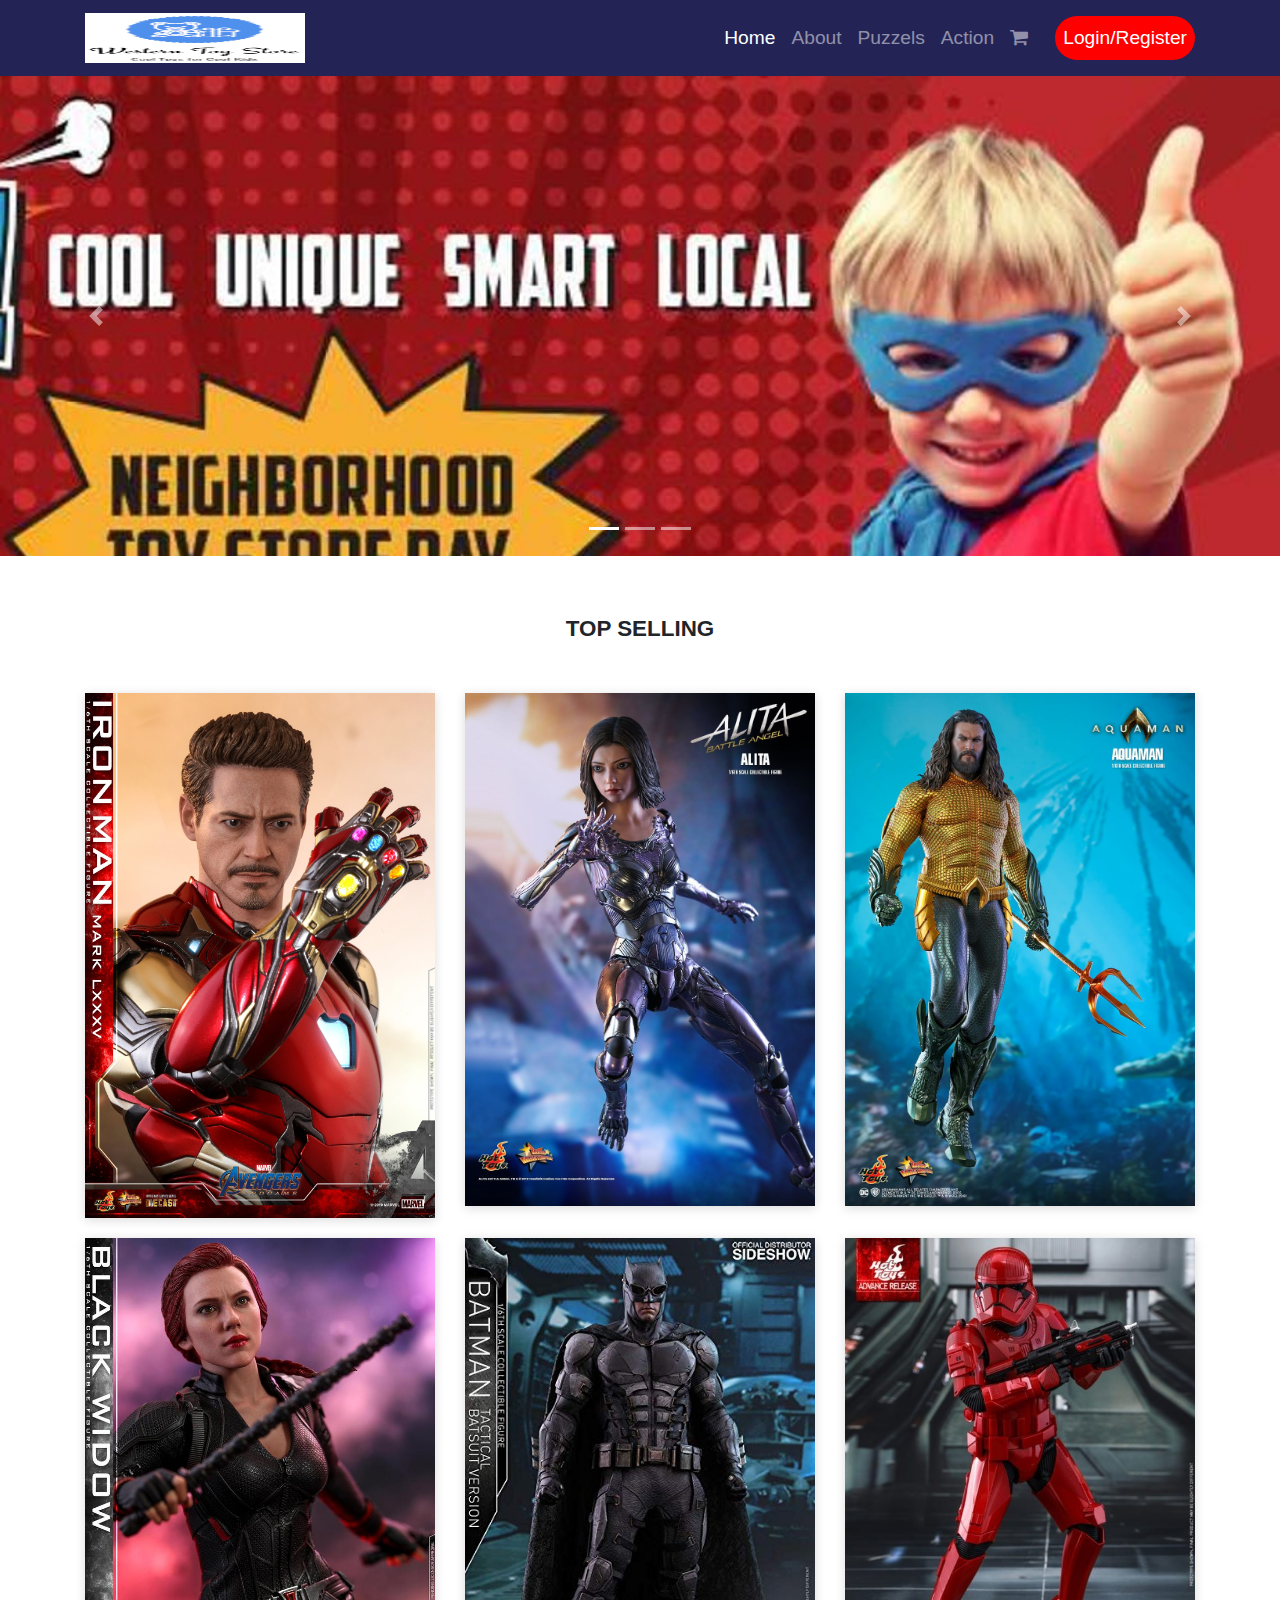
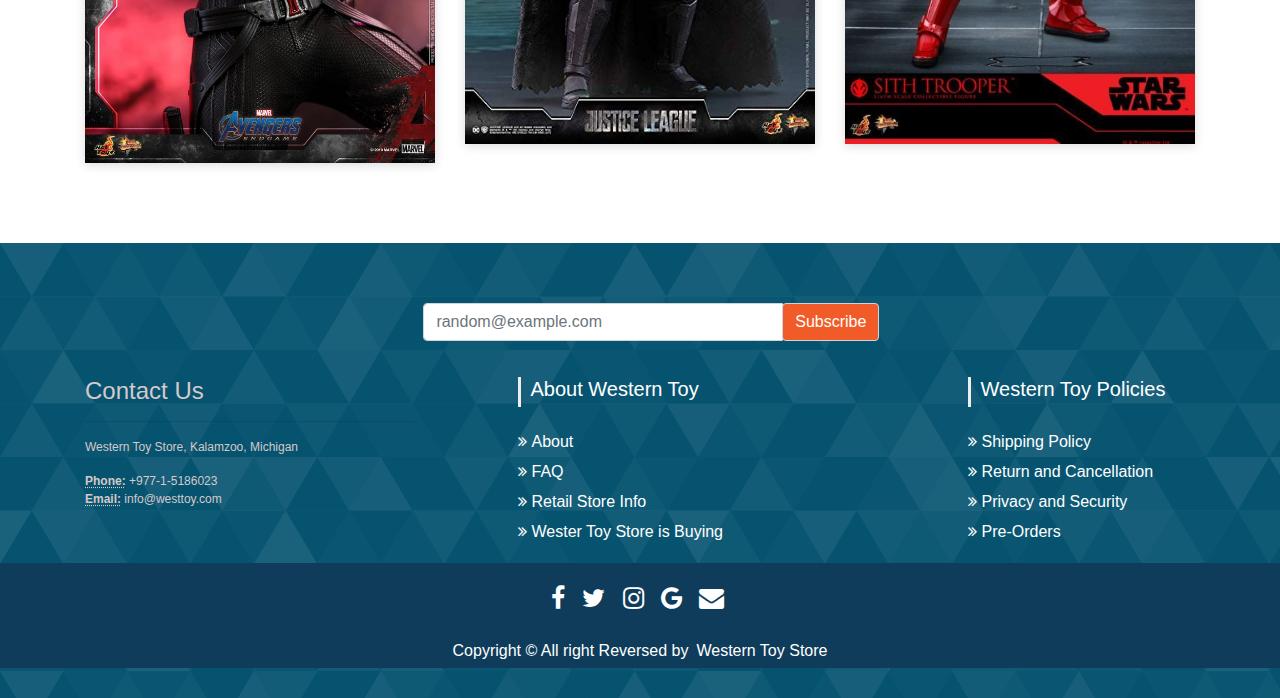
==== commit 34ee70bc: "NAv-bar-fix3" ====
--- a/index.html
+++ b/index.html
@@ -27,9 +27,7 @@
         <ul class="navbar-nav ml-auto">
 
           <li class="nav-item active">
-            <a class="nav-link" href="#">Home
-                  <span class="sr-only">(current)</span>
-                </a>
+            <a class="nav-link" href="#">Home</a>
           </li>
 
           <li class="nav-item">
@@ -44,9 +42,14 @@
             <a class="nav-link" href="#">Action</a>
           </li>
 
-          <li class="nav-item">
-            <a class="nav-link" id="login" href="#">Login/Register</a>
-          </li>
+            <li class="nav-item">
+              <a class="nav-link" data-toggle="tooltip" data-placement="bottom" title="Cart"href="#"><i class="fa fa-shopping-cart"></i></a>
+            </li>
+
+            <li class="nav-item">
+              <a class="nav-link" id="login" href="#">Login/Register</a>
+            </li>
+
         </ul>
       </div>
     </div>
--- a/main.css
+++ b/main.css
@@ -11,6 +11,54 @@
   background-color: #01013cdd;
 }
 
+.navbar-brand img{
+  height: 2.5em;
+  width: 11em;
+}
+
+.nav-link{
+  font-size: 1.2em;
+}
+
+
+
+
+#login{
+  background-color: red;
+  border-radius: 3em;
+  font-size: bold;
+  color: white;
+  text-align: center;
+}
+
+
+@media (max-width: 991px) {
+  
+  #login{
+    margin-top: 0.5em;
+    margin-bottom: 0.5em;
+    width: 7em;
+
+  }
+}
+
+@media(min-width: 992px){
+ 
+  .nav-link:hover{
+    transform: scale(1.1);
+    transition: .4s ease-out;
+  }
+
+  #login{
+    margin-left: 1em;
+  }
+  #login:hover{
+    background-color: green;
+    transition: .4s ease-out;
+  }
+
+}
+
 
 /*Nav-bar END*/
 
@@ -21,7 +69,13 @@
 }
 
 #crou_main{
-	height: 50%;
+	height: 30em;
+  overflow: hidden;
+}
+
+.carousel-inner{
+  height: 30em;
+  overflow: hidden;
 }
 
 .carousel-inner img {
@@ -84,7 +138,7 @@
 	.gallery-block.grid-gallery .scale-on-hover:hover{
 		transform: scale(1.05);
 		box-shadow: 0px 10px 10px rgba(0, 0, 0, 0.15) !important;
-	}
+}
 
 
 }
@@ -161,13 +215,27 @@
     font-weight: 700;
 }
 
+@media (min-width:768px){
+  .in-marg1{
+    margin-left: 15%;
+  }
+
+  .in-marg2{
+    margin-left: 35%;
+  }
+}
+
 @media (max-width:767px){
   #footer h5 {
     padding-left: 0;
     border-left: transparent;
     padding-bottom: 0px;
     margin-bottom: 10px;
-}
+  }
+
+  #break{
+    margin-top: 1em;
+  }
 }
 
 .col_one_third{
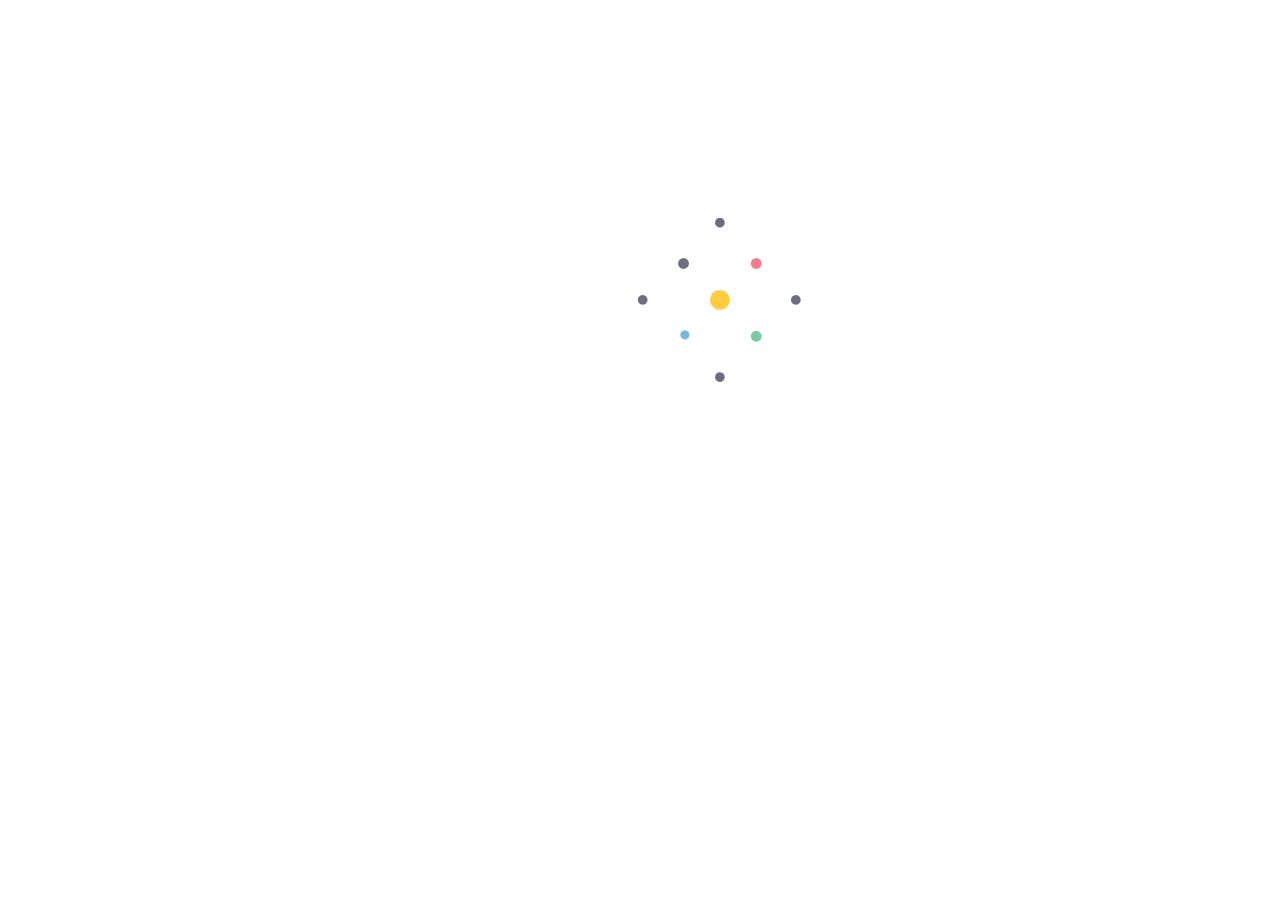
==== commit c62911e5: "ads" ====
--- a/index.html
+++ b/index.html
@@ -9,247 +9,254 @@
 	<link rel="stylesheet" href="Add_ons/bootstrap_4_0/css/bootstrap.min.css">
 	<script src="https://cdnjs.cloudflare.com/ajax/libs/popper.js/1.14.7/umd/popper.min.js"></script>
 	<link href="https://stackpath.bootstrapcdn.com/font-awesome/4.7.0/css/font-awesome.min.css" rel="stylesheet" integrity="sha384-wvfXpqpZZVQGK6TAh5PVlGOfQNHSoD2xbE+QkPxCAFlNEevoEH3Sl0sibVcOQVnN" crossorigin="anonymous">
-
+  <script src="Add_ons\js\common.js"></script>
+  <script src="https://ajax.googleapis.com/ajax/libs/jquery/3.4.1/jquery.min.js"></script>
 </head>
 
 <body>
-	<!--Nav bar begin-->
-	<!-- Navigation -->
-  <nav class="navbar navbar-expand-lg navbar-dark bg-cust static-top">
-    <div class="container">
-      <a class="navbar-brand" href="#">
-            <img src="img/logo.png" alt="logo">
-          </a>
-      <button class="navbar-toggler" type="button" data-toggle="collapse" data-target="#navbarResponsive" aria-controls="navbarResponsive" aria-expanded="false" aria-label="Toggle navigation">
-            <span class="navbar-toggler-icon"></span>
-          </button>
-      <div class="collapse navbar-collapse" id="navbarResponsive">
-        <ul class="navbar-nav ml-auto">
-
-          <li class="nav-item active">
-            <a class="nav-link" href="#">Home</a>
-          </li>
-
-          <li class="nav-item">
-            <a class="nav-link" href="#">About</a>
-          </li>
-
-          <li class="nav-item">
-            <a class="nav-link" href="#">Puzzels</a>
-          </li>
-
-          <li class="nav-item">
-            <a class="nav-link" href="#">Action</a>
-          </li>
-
-            <li class="nav-item">
-              <a class="nav-link" data-toggle="tooltip" data-placement="bottom" title="Cart"href="#"><i class="fa fa-shopping-cart"></i></a>
-            </li>
-
-            <li class="nav-item">
-              <a class="nav-link" id="login" href="#">Login/Register</a>
-            </li>
-
-        </ul>
+  
+  <div class="preload">
+    <img src="img/loading.gif" alt="Loading" />
+  </div>
+  
+  <div class="web-content">
+    <!--Nav bar begin-->
+    <nav class="navbar navbar-expand-lg navbar-dark bg-cust static-top">
+      <div class="container">
+        <a class="navbar-brand" href="#">
+              <img src="img/logo.png" alt="logo">
+            </a>
+        <button class="navbar-toggler" type="button" data-toggle="collapse" data-target="#navbarResponsive" aria-controls="navbarResponsive" aria-expanded="false" aria-label="Toggle navigation">
+              <span class="navbar-toggler-icon"></span>
+            </button>
+        <div class="collapse navbar-collapse" id="navbarResponsive">
+          <ul class="navbar-nav ml-auto">
+
+            <li class="nav-item active">
+              <a class="nav-link" href="#">Home</a>
+            </li>
+
+            <li class="nav-item">
+              <a class="nav-link" href="src/about.html">About</a>
+            </li>
+
+            <li class="nav-item">
+              <a class="nav-link" href="src/catlog.html">Puzzels</a>
+            </li>
+
+            <li class="nav-item">
+              <a class="nav-link" href="src/action.html">Action</a>
+            </li>
+
+            <li class="nav-item">
+              <a class="nav-link" data-toggle="tooltip" data-placement="bottom" title="Cart"href="src/Cart.html"><i class="fa fa-shopping-cart"></i></a>
+            </li>
+
+            <li class="nav-item">
+              <a class="nav-link" id="login" href="src/account.html">Login/Register</a>
+            </li>
+
+          </ul>
+        </div>
       </div>
+    </nav>
+
+    <!--Nav bar END-->
+
+    <!-- Carousel BEGIN -->
+
+    <div id="crou_main" class="carousel slide" data-ride="carousel">
+
+      <!-- Indicators -->
+      <ul class="carousel-indicators">
+        <li data-target="#crou_main" data-slide-to="0" class="active"></li>
+        <li data-target="#crou_main" data-slide-to="1"></li>
+        <li data-target="#crou_main" data-slide-to="2"></li>
+      </ul>
+      
+      <!-- The slideshow -->
+      <div class="carousel-inner">
+        <div class="carousel-item active">
+          <img src="img/cors1.jpg" alt="Los Angeles">
+        </div>
+        <div class="carousel-item">
+          <img src="img/cors2.jpg" alt="Chicago">
+        </div>
+        <div class="carousel-item">
+          <img src="img/cors3.jpg" alt="New York" >
+        </div>
+      </div>
+      
+      <!-- Left and right controls -->
+      <a class="carousel-control-prev" id='slide_ctrl' href="#crou_main" data-slide="prev">
+        <span class="carousel-control-prev-icon"></span>
+      </a>
+      <a class="carousel-control-next" id='slide_ctrl' href="#crou_main" data-slide="next">
+        <span class="carousel-control-next-icon"></span>
+      </a>
     </div>
-  </nav>
-
-	<!--Nav bar END-->
-
-	<!-- Carousel BEGIN -->
-
-	<div id="crou_main" class="carousel slide" data-ride="carousel">
-
-	  <!-- Indicators -->
-	  <ul class="carousel-indicators">
-	    <li data-target="#crou_main" data-slide-to="0" class="active"></li>
-	    <li data-target="#crou_main" data-slide-to="1"></li>
-	    <li data-target="#crou_main" data-slide-to="2"></li>
-	  </ul>
-	  
-	  <!-- The slideshow -->
-	  <div class="carousel-inner">
-	    <div class="carousel-item active">
-	      <img src="img/main1.jpg" alt="Los Angeles">
-	    </div>
-	    <div class="carousel-item">
-	      <img src="img/maiincc.jpg" alt="Chicago">
-	    </div>
-	    <div class="carousel-item">
-	      <img src="img/covv.jpg" alt="New York" >
-	    </div>
-	  </div>
-	  
-	  <!-- Left and right controls -->
-	  <a class="carousel-control-prev" href="#crou_main" data-slide="prev">
-	    <span class="carousel-control-prev-icon"></span>
-	  </a>
-	  <a class="carousel-control-next" href="#crou_main" data-slide="next">
-	    <span class="carousel-control-next-icon"></span>
-	  </a>
-	</div>
-
-	<!-- Carousel END -->
-
-	<!--lightbox BEGIN -->
-
-	<section class="gallery-block grid-gallery">
+
+    <!-- Carousel END -->
+
+    <!--lightbox BEGIN -->
+
+    <section class="gallery-block grid-gallery">
+          <div class="container">
+
+              <div class="heading">
+                  <h2>TOP SELLING</h2>
+              </div>
+
+              <div class="row">
+                  <div class="col-md-6 col-lg-4 item">
+                      <a class="lightbox" href="#">
+                          <img class="img-fluid image scale-on-hover" src="img/image1.jpg">
+
+                          <div class="middle">
+                              <button type="button" onclick="window.location.href = 'src/cart.html';" class="btn btn-primary">Add to Cart</button>
+                          </div>
+
+                      </a>
+                  </div>
+                  <div class="col-md-6 col-lg-4 item">
+                      <a class="lightbox" href="#">
+                          <img class="img-fluid image scale-on-hover" src="img/image2.jpg">
+
+                          <div class="middle">
+                              <button type="button" onclick="window.location.href = 'src/cart.html';" class="btn btn-primary">Add to Cart</button>
+                          </div>
+
+                      </a>
+                  </div>
+                  <div class="col-md-6 col-lg-4 item">
+                      <a class="lightbox" href="#">
+                          <img class="img-fluid image scale-on-hover" src="img/image3.jpg">
+
+                          <div class="middle">
+                              <button type="button" onclick="window.location.href = 'src/cart.html';" class="btn btn-primary">Add to Cart</button>
+                          </div>
+                      </a>
+
+                  </div>
+                  <div class="col-md-6 col-lg-4 item">
+                      <a class="lightbox" href="#">
+                          <img class="img-fluid image scale-on-hover" src="img/image4.jpg" alt="">
+
+                          <div class="middle">
+                              <button type="button" onclick="window.location.href = 'src/cart.html';" class="btn btn-primary">Add to Cart</button>
+                          </div>
+
+                      </a>
+                  </div>
+                  <div class="col-md-6 col-lg-4 item">
+                      <a class="lightbox" href="#">
+                          <img class="img-fluid image scale-on-hover" src="img/image5.jpg" alt="Batman">
+
+                          <div class="middle">
+                              <button type="button" onclick="window.location.href = 'src/cart.html';" class="btn btn-primary">Add to Cart</button>
+                          </div>
+
+                      </a>
+                  </div>
+                  <div class="col-md-6 col-lg-4 item">
+                      <a class="lightbox" href="#">
+                          <img class="img-fluid image scale-on-hover" src="img/image6.jpg" alt="Star-trooper">
+
+                          <div class="middle">
+                              <button type="button" onclick="window.location.href = 'src/cart.html';" class="btn btn-primary">Add to Cart</button>
+                          </div>
+                          
+                      </a>
+                  </div>
+
+              </div>
+          </div>
+    </section>
+    <!--lightbox END -->
+
+
+    <!--Footer begin-->
+    <section id="footer">
         <div class="container">
-
-            <div class="heading">
-                <h2>TOP SELLING</h2>
-            </div>
-
+        <div class="row" style="margin-bottom: 20px;" >
+            <div class="input-group mb-3" style="width: 40%; margin-left: 31%;">
+              <input type="text" class="form-control" placeholder="random@example.com" aria-label="Recipient's username" aria-describedby="basic-addon2">
+              <div class="input-group-append">
+                <a href="javascript:void(0);" style="text-decoration: none;"><span class="input-group-text" id="basic-addon2" style="background-color: #f15b28; color: white;">Subscribe</span></a>
+              </div>
+            </div>
+          </div>
+
+          <div class="row text-center text-xs-center text-sm-left text-md-left">
+
+            <div class="col-xs-12 col-sm-4 col-md-4">
+              <div class="col_one_third">
+                  <div class="widget clearfix">
+                      <h4>Contact Us</h4>
+                      <hr>
+                      <div>
+                        <address>Western Toy Store, Kalamzoo, Michigan</address>
+                        <abbr title="Phone Number"><strong>Phone:</strong></abbr>
+                        +977-1-5186023                        <br>
+                        <abbr title="Email Address"><strong>Email:</strong></abbr>
+                        info@westtoy.com                    
+                      </div>
+                  </div>
+
+              </div>
+            </div>
+
+            <div class="col-xs-12 col-sm-4 col-md-4" id="break">
+              <div class="in-marg1">
+              <h5 style="">About Western Toy </h5>
+              <ul class="list-unstyled quick-links"style="">
+                <li><a href="#"><i class="fa fa-angle-double-right"></i>About</a></li>
+                <li><a href="#"><i class="fa fa-angle-double-right"></i>FAQ</a></li>
+                <li><a href="#"><i class="fa fa-angle-double-right"></i>Retail Store Info</a></li>
+                <li><a href="#"><i class="fa fa-angle-double-right"></i>Wester Toy Store is Buying</a></li>
+              </ul>
+              </div>
+            </div>
+
+
+            <div class="col-xs-12 col-sm-4 col-md-4" >
+              <div class="in-marg2">
+              <h5 style="">Western Toy Policies</h5>
+              <ul class="list-unstyled quick-links" style="">
+                <li><a href="#"><i class="fa fa-angle-double-right"></i>Shipping Policy</a></li>
+                <li><a href="#"><i class="fa fa-angle-double-right"></i>Return and Cancellation</a></li>
+                <li><a href="#"><i class="fa fa-angle-double-right"></i>Privacy and Security</a></li>
+                <li><a href="#"><i class="fa fa-angle-double-right"></i>Pre-Orders</a></li>
+              </ul>
+            </div>
+            </div>
+          </div>
+        </div>
+        <div class="Footer-logo">
             <div class="row">
-                <div class="col-md-6 col-lg-4 item">
-                    <a class="lightbox" href="#">
-                        <img class="img-fluid image scale-on-hover" src="img/image1.jpg">
-
-                        <div class="middle">
-                            <button type="button" class="btn btn-primary">Buy Now</button>
-                         </div>
-
-                    </a>
-                </div>
-                <div class="col-md-6 col-lg-4 item">
-                    <a class="lightbox" href="#">
-                        <img class="img-fluid image scale-on-hover" src="img/image2.jpg">
-
-                        <div class="middle">
-                            <button type="button" class="btn btn-primary">Buy Now</button>
-                         </div>
-
-                    </a>
-                </div>
-                <div class="col-md-6 col-lg-4 item">
-                    <a class="lightbox" href="#">
-                        <img class="img-fluid image scale-on-hover" src="img/image3.jpg">
-
-                        <div class="middle">
-				   			            <button type="button" class="btn btn-primary">Buy Now</button>
-					               </div>
-                    </a>
-
-                </div>
-                <div class="col-md-6 col-lg-4 item">
-                    <a class="lightbox" href="#">
-                        <img class="img-fluid image scale-on-hover" src="img/image4.jpg" alt="">
-
-                        <div class="middle">
-                            <button type="button" class="btn btn-primary">Buy Now</button>
-                         </div>
-
-                    </a>
-                </div>
-                <div class="col-md-6 col-lg-4 item">
-                    <a class="lightbox" href="#">
-                        <img class="img-fluid image scale-on-hover" src="img/image5.jpg" alt="Batman">
-
-                        <div class="middle">
-                            <button type="button" class="btn btn-primary">Buy Now</button>
-                         </div>
-
-                    </a>
-                </div>
-                <div class="col-md-6 col-lg-4 item">
-                    <a class="lightbox" href="#">
-                        <img class="img-fluid image scale-on-hover" src="img/image6.jpg" alt="Star-trooper">
-
-                        <div class="middle">
-                            <button type="button" class="btn btn-primary">Buy Now</button>
-                         </div>
-                        
-                    </a>
-                </div>
-
-            </div>
-        </div>
-	</section>
-	<!--lightbox END -->
-
-
-	<!--Footer begin-->
-	<section id="footer">
-      <div class="container">
-      <div class="row" style="margin-bottom: 20px;" >
-          <div class="input-group mb-3" style="width: 40%; margin-left: 31%;">
-            <input type="text" class="form-control" placeholder="random@example.com" aria-label="Recipient's username" aria-describedby="basic-addon2">
-            <div class="input-group-append">
-              <a href="javascript:void(0);" style="text-decoration: none;"><span class="input-group-text" id="basic-addon2" style="background-color: #f15b28; color: white;">Subscribe</span></a>
-            </div>
-          </div>
-        </div>
-
-        <div class="row text-center text-xs-center text-sm-left text-md-left">
-
-          <div class="col-xs-12 col-sm-4 col-md-4">
-            <div class="col_one_third">
-                <div class="widget clearfix">
-                    <h4>Contact Us</h4>
-                    <hr>
-                    <div>
-                      <address>Western Toy Store, Kalamzoo, Michigan</address>
-                      <abbr title="Phone Number"><strong>Phone:</strong></abbr>
-                      +977-1-5186023                        <br>
-                      <abbr title="Email Address"><strong>Email:</strong></abbr>
-                      info@westtoy.com                    
-                    </div>
-                </div>
-
-            </div>
-          </div>
-
-          <div class="col-xs-12 col-sm-4 col-md-4" id="break">
-            <div class="in-marg1">
-            <h5 style="">About Western Toy </h5>
-            <ul class="list-unstyled quick-links"style="">
-              <li><a href="#"><i class="fa fa-angle-double-right"></i>About</a></li>
-              <li><a href="#"><i class="fa fa-angle-double-right"></i>FAQ</a></li>
-              <li><a href="#"><i class="fa fa-angle-double-right"></i>Retail Store Info</a></li>
-              <li><a href="#"><i class="fa fa-angle-double-right"></i>Wester Toy Store is Buying</a></li>
-            </ul>
-            </div>
-          </div>
-
-
-          <div class="col-xs-12 col-sm-4 col-md-4" >
-            <div class="in-marg2">
-            <h5 style="">Western Toy Policies</h5>
-            <ul class="list-unstyled quick-links" style="">
-              <li><a href="#"><i class="fa fa-angle-double-right"></i>Shipping Policy</a></li>
-              <li><a href="#"><i class="fa fa-angle-double-right"></i>Return and Cancellation</a></li>
-              <li><a href="#"><i class="fa fa-angle-double-right"></i>Privacy and Security</a></li>
-              <li><a href="#"><i class="fa fa-angle-double-right"></i>Pre-Orders</a></li>
-            </ul>
-          </div>
-          </div>
-        </div>
-      </div>
-      <div class="Footer-logo">
-          <div class="row">
-            <div class="col-xs-12 col-sm-12 col-md-12 mt-2 mt-sm-5" style="margin-top: 20px !important;">
-              <ul class="list-unstyled list-inline social text-center">
-                <li class="list-inline-item"><a href="#"><i class="fa fa-facebook"></i></a></li>
-                <li class="list-inline-item"><a href="#"><i class="fa fa-twitter"></i></a></li>
-                <li class="list-inline-item"><a href="#"><i class="fa fa-instagram"></i></a></li>
-                <li class="list-inline-item"><a href="#"><i class="fa fa-google"></i></a></li>
-                <li class="list-inline-item"><a href="#" target="_blank"><i class="fa fa-envelope"></i></a></li>
-              </ul>
-            </div>
-          </div>  
-
-          <div class="row">
-            <div class="col-xs-12 col-sm-12 col-md-12 mt-2 mt-sm-2 text-center text-white">
-              <p class="h6">Copyright &copy All right Reversed by<a class="text-green ml-2" href="#" target="_blank">Western Toy Store </a></p>
-            </div>
-          </div>  
-      </div>
-    </section>
-
-    <!-- Footer END -->
-    <!-- -->
-
+              <div class="col-xs-12 col-sm-12 col-md-12 mt-2 mt-sm-5" style="margin-top: 20px !important;">
+                <ul class="list-unstyled list-inline social text-center">
+                  <li class="list-inline-item"><a href="#"><i class="fa fa-facebook"></i></a></li>
+                  <li class="list-inline-item"><a href="#"><i class="fa fa-twitter"></i></a></li>
+                  <li class="list-inline-item"><a href="#"><i class="fa fa-instagram"></i></a></li>
+                  <li class="list-inline-item"><a href="#"><i class="fa fa-google"></i></a></li>
+                  <li class="list-inline-item"><a href="#" target="_blank"><i class="fa fa-envelope"></i></a></li>
+                </ul>
+              </div>
+            </div>  
+
+            <div class="row">
+              <div class="col-xs-12 col-sm-12 col-md-12 mt-2 mt-sm-2 text-center text-white">
+                <p class="h6">Copyright &copy All right Reversed by<a class="text-green ml-2" href="#" target="_blank">Western Toy Store </a></p>
+              </div>
+            </div>  
+        </div>
+      </section>
+
+      <!-- Footer END -->
+      <!-- -->
+  </div>
+  <script src="Add_ons\js\common.js"></script>
 	<script src="Add_ons/bootstrap_4_0/jquery/jquery.min.js"></script>
 	<script src="Add_ons/bootstrap_4_0/js/bootstrap.min.js"></script>
 	<script src="main.js"></script>
--- a/main.css
+++ b/main.css
@@ -1,3 +1,16 @@
+.web-content {
+  display:none;
+}
+
+.preload { 
+  display: block;
+  margin-top: auto;
+  margin-left: auto;
+  margin-right: auto;
+  width: 50%;
+}
+
+
 .body{
 	padding-left: 7em !important;
 	padding-right: 5em !important;
@@ -62,34 +75,41 @@
 
 /*Nav-bar END*/
 
-#Searchp:hover{
-	color: #fff;
-    background-color: blue !important;
-    border-color: blue !important;
-}
-
-#crou_main{
-	height: 30em;
-  overflow: hidden;
-}
-
-.carousel-inner{
-  height: 30em;
-  overflow: hidden;
-}
 
 .carousel-inner img {
   width: 100%;
-  height: 100%;
-}
+}
+
+@media(min-width: 577px){
+  #crou_main{
+    height: 30em;
+    overflow: hidden;
+  }
+
+
+  .carousel-inner{
+    height: 30em;
+    overflow: hidden;
+  }
+}
+
+@media(max-width: 576px){
+
+    #crou_main{
+      height: 12em;
+      overflow: hidden;
+    }
+
+    .carousel-inner{
+      height: 12em;
+      overflow: hidden;
+    }
+
+} 
+
 
 
 /*Lightbox BEGIN */
-
-.gallery-block.grid-gallery{
-  padding-bottom: 60px;
-  padding-top: 60px;
-}
 
 .gallery-block.grid-gallery .heading{
     margin-bottom: 50px;
@@ -138,8 +158,21 @@
 	.gallery-block.grid-gallery .scale-on-hover:hover{
 		transform: scale(1.05);
 		box-shadow: 0px 10px 10px rgba(0, 0, 0, 0.15) !important;
-}
-
+  }
+
+  .gallery-block.grid-gallery{
+    padding-bottom: 60px;
+    padding-top: 60px;
+  }
+
+
+}
+
+@media (max-width: 576px) {
+  .gallery-block.grid-gallery{
+    padding-bottom: 40px;
+    padding-top: 40px;
+  }
 
 }
 
